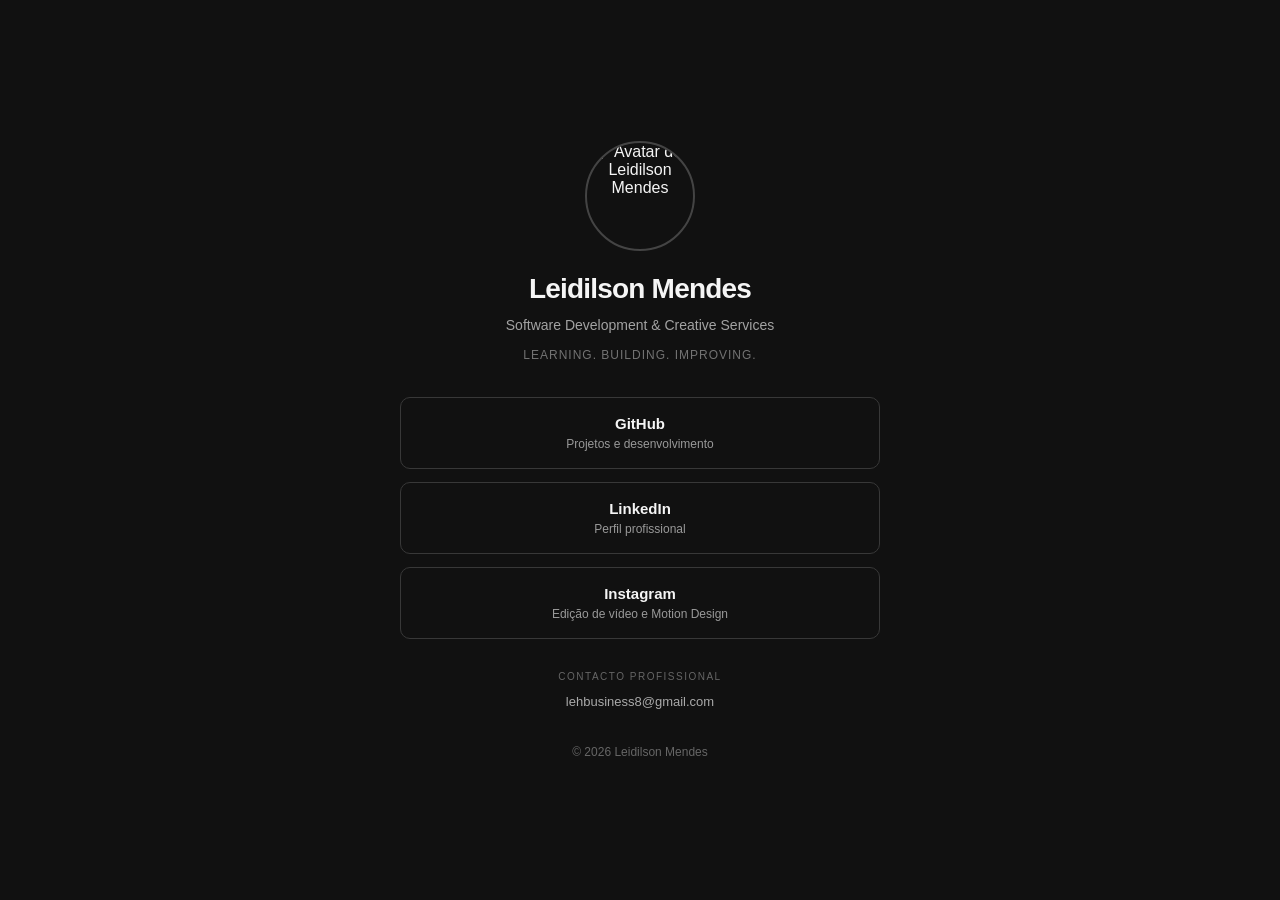
==== index.html @ 33754f7c "Restore mobile-first personal links design." ====
<!DOCTYPE html>
<html lang="pt">
<head>
    <meta charset="UTF-8">
    <meta name="viewport" content="width=device-width, initial-scale=1.0">

    <meta name="description" content="Leidilson Mendes — Software Development & Creative Services.">

    <meta name="theme-color" content="#111111">

    <title>Leidilson Mendes | Links</title>

    <style>
        * {
            margin: 0;
            padding: 0;
            box-sizing: border-box;
        }

        body {
            min-height: 100vh;
            background: #111111;
            color: #f5f5f5;
            font-family: Arial, Helvetica, sans-serif;
            display: flex;
            justify-content: center;
            align-items: center;
            padding: 40px 20px;
        }

        .container {
            width: 100%;
            max-width: 480px;
            text-align: center;
        }

        .avatar {
            display: block;
            width: 110px;
            height: 110px;
            border-radius: 50%;
            object-fit: cover;
            border: 2px solid #444444;
            margin: 0 auto 22px;
        }

        h1 {
            font-size: 28px;
            margin-bottom: 9px;
            letter-spacing: -0.8px;
        }

        .subtitle {
            color: #a3a3a3;
            font-size: 14px;
            line-height: 1.6;
            margin-bottom: 12px;
        }

        .tagline {
            color: #737373;
            font-size: 12px;
            letter-spacing: 1px;
            margin-bottom: 35px;
        }

        .links {
            display: flex;
            flex-direction: column;
            gap: 13px;
        }

        .link {
            position: relative;
            display: flex;
            flex-direction: column;
            align-items: center;
            padding: 17px 35px;
            border: 1px solid #383838;
            border-radius: 10px;
            color: #f5f5f5;
            text-decoration: none;
            font-size: 15px;
            font-weight: 600;
            transition: 0.25s ease;
        }

        .link:hover {
            background: #f5f5f5;
            color: #111111;
            border-color: #f5f5f5;
            transform: translateY(-3px);
        }

        .link span {
            display: block;
            margin-top: 5px;
            font-size: 12px;
            font-weight: normal;
            color: #999999;
        }

        .link:hover span {
            color: #555555;
        }

        .contact {
            margin-top: 32px;
        }

        .contact-label {
            color: #666666;
            font-size: 10px;
            letter-spacing: 1.5px;
            margin-bottom: 10px;
        }

        .contact a {
            color: #aaaaaa;
            font-size: 13px;
            text-decoration: none;
            transition: color 0.25s ease;
        }

        .contact a:hover {
            color: #ffffff;
        }

        footer {
            margin-top: 35px;
            color: #666666;
            font-size: 12px;
        }

        @media (max-width: 480px) {
            body {
                padding: 35px 20px;
            }

            h1 {
                font-size: 25px;
            }

            .avatar {
                width: 100px;
                height: 100px;
            }

            .link {
                padding: 17px 20px;
                min-height: 65px;
            }
        }
    </style>
</head>

<body>

    <main class="container">

        <img
            class="avatar"
            src="https://github.com/leidilson.png"
            alt="Avatar de Leidilson Mendes"
        >

        <h1>Leidilson Mendes</h1>

        <p class="subtitle">
            Software Development & Creative Services
        </p>

        <p class="tagline">
            LEARNING. BUILDING. IMPROVING.
        </p>

        <nav class="links" aria-label="Redes sociais">

            <a class="link"
               href="https://github.com/leidilson"
               target="_blank"
               rel="noopener noreferrer">
                GitHub
                <span>Projetos e desenvolvimento</span>
            </a>

            <a class="link"
               href="https://www.linkedin.com/in/leidilson-mendes-01b365444/"
               target="_blank"
               rel="noopener noreferrer">
                LinkedIn
                <span>Perfil profissional</span>
            </a>

            <a class="link"
               href="https://www.instagram.com/prodbyleh/"
               target="_blank"
               rel="noopener noreferrer">
                Instagram
                <span>Edição de vídeo e Motion Design</span>
            </a>

        </nav>

        <section class="contact">
            <p class="contact-label">CONTACTO PROFISSIONAL</p>

            <a href="mailto:lehbusiness8@gmail.com">
                lehbusiness8@gmail.com
            </a>
        </section>

        <footer>
            © 2026 Leidilson Mendes
        </footer>

    </main>

</body>
</html>
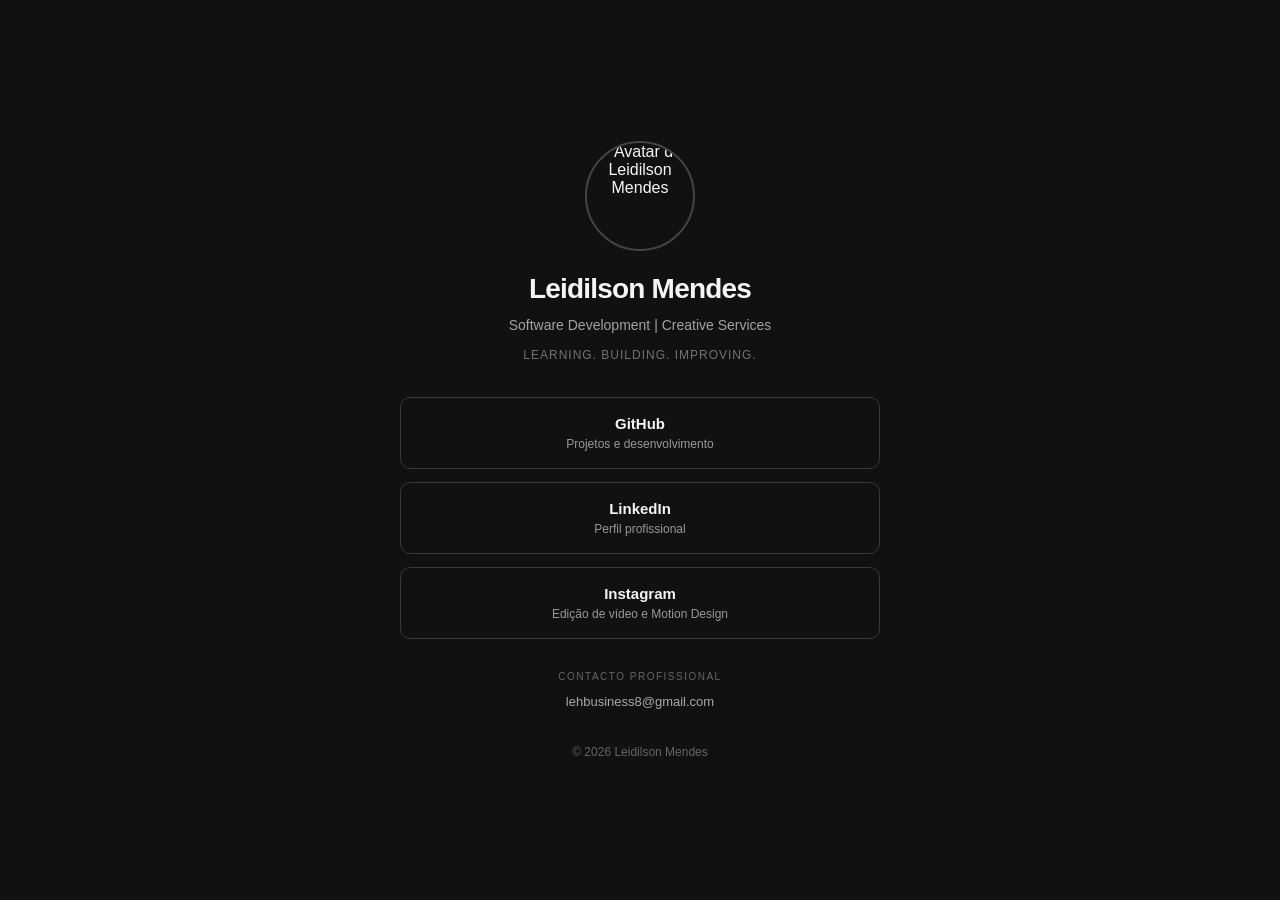
==== commit 9ef0808d: "Atualizar o index.html" ====
--- a/index.html
+++ b/index.html
@@ -168,7 +168,7 @@
         <h1>Leidilson Mendes</h1>
 
         <p class="subtitle">
-            Software Development & Creative Services
+            Software Development | Creative Services
         </p>
 
         <p class="tagline">
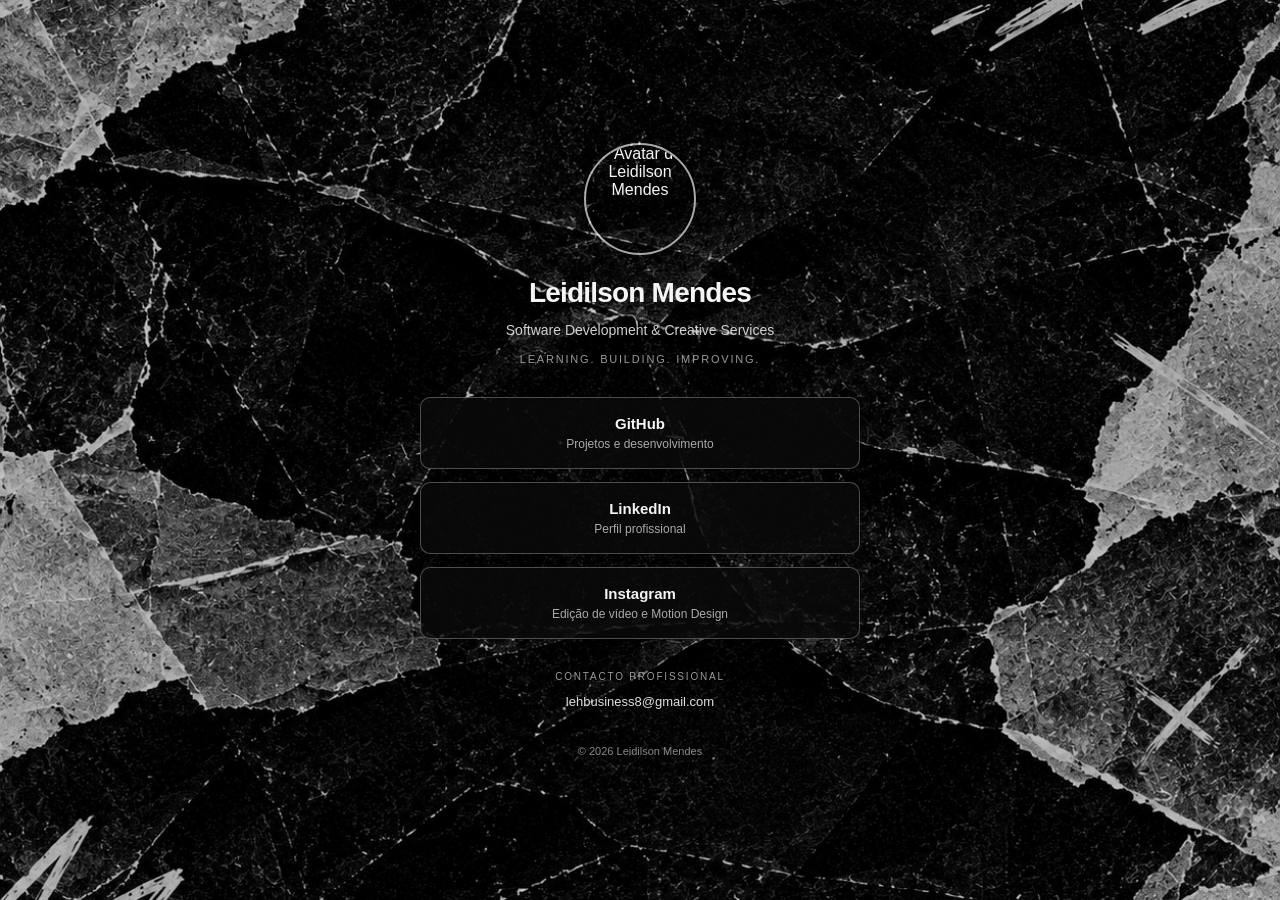
==== commit e4c837ef: "Atualizar o index.html" ====
--- a/index.html
+++ b/index.html
@@ -6,65 +6,93 @@
     <meta name="viewport" content="width=device-width, initial-scale=1.0">
 
     <meta name="description" content="Leidilson Mendes — Software Development & Creative Services.">
-
     <meta name="theme-color" content="#111111">
 
     <title>Leidilson Mendes | Links</title>
 
     <style>
+        /* RESET */
         * {
             margin: 0;
             padding: 0;
             box-sizing: border-box;
         }
 
+        /* PAGE */
         body {
             min-height: 100vh;
-            background: #111111;
+            min-height: 100svh;
+
+            background-color: #111111;
+            background-image:
+                linear-gradient(
+                    rgba(0, 0, 0, 0.18),
+                    rgba(0, 0, 0, 0.18)
+                ),
+                url("6C16EB30-25A8-4953-8AC8-63F494A24E02.png");
+
+            background-size: cover;
+            background-position: center;
+            background-repeat: no-repeat;
+            background-attachment: scroll;
+
             color: #f5f5f5;
             font-family: Arial, Helvetica, sans-serif;
+
             display: flex;
             justify-content: center;
             align-items: center;
+
             padding: 40px 20px;
         }
 
+        /* MAIN CONTAINER */
         .container {
             width: 100%;
-            max-width: 480px;
+            max-width: 440px;
             text-align: center;
+        }
+
+        /* PROFILE */
+        .profile {
+            margin-bottom: 32px;
         }
 
         .avatar {
             display: block;
-            width: 110px;
-            height: 110px;
+            width: 112px;
+            height: 112px;
+
+            object-fit: cover;
+            object-position: center;
+
             border-radius: 50%;
-            object-fit: cover;
-            border: 2px solid #444444;
+            border: 2px solid rgba(255, 255, 255, 0.65);
+
             margin: 0 auto 22px;
         }
 
         h1 {
             font-size: 28px;
-            margin-bottom: 9px;
+            font-weight: 700;
             letter-spacing: -0.8px;
+            margin-bottom: 10px;
         }
 
         .subtitle {
-            color: #a3a3a3;
+            color: #d0d0d0;
             font-size: 14px;
             line-height: 1.6;
             margin-bottom: 12px;
         }
 
         .tagline {
-            color: #737373;
-            font-size: 12px;
-            letter-spacing: 1px;
-            margin-bottom: 35px;
-        }
-
+            color: #999999;
+            font-size: 11px;
+            letter-spacing: 1.8px;
+        }
+
+        /* SOCIAL LINKS */
         .links {
             display: flex;
             flex-direction: column;
@@ -72,52 +100,66 @@
         }
 
         .link {
-            position: relative;
             display: flex;
             flex-direction: column;
             align-items: center;
+
+            position: relative;
+
             padding: 17px 35px;
-            border: 1px solid #383838;
+
+            background: rgba(10, 10, 10, 0.82);
+            border: 1px solid rgba(255, 255, 255, 0.28);
             border-radius: 10px;
+
             color: #f5f5f5;
             text-decoration: none;
+
+            transition:
+                background 0.25s ease,
+                border-color 0.25s ease,
+                transform 0.25s ease;
+        }
+
+        .link-title {
             font-size: 15px;
             font-weight: 600;
-            transition: 0.25s ease;
+        }
+
+        .link-description {
+            display: block;
+            margin-top: 5px;
+
+            color: #aaaaaa;
+            font-size: 12px;
+            font-weight: normal;
         }
 
         .link:hover {
             background: #f5f5f5;
+            border-color: #f5f5f5;
             color: #111111;
-            border-color: #f5f5f5;
             transform: translateY(-3px);
         }
 
-        .link span {
-            display: block;
-            margin-top: 5px;
-            font-size: 12px;
-            font-weight: normal;
-            color: #999999;
-        }
-
-        .link:hover span {
+        .link:hover .link-description {
             color: #555555;
         }
 
+        /* CONTACT */
         .contact {
             margin-top: 32px;
         }
 
         .contact-label {
-            color: #666666;
+            color: #999999;
             font-size: 10px;
-            letter-spacing: 1.5px;
+            letter-spacing: 1.8px;
             margin-bottom: 10px;
         }
 
         .contact a {
-            color: #aaaaaa;
+            color: #e0e0e0;
             font-size: 13px;
             text-decoration: none;
             transition: color 0.25s ease;
@@ -125,31 +167,51 @@
 
         .contact a:hover {
             color: #ffffff;
-        }
-
+            text-decoration: underline;
+        }
+
+        /* FOOTER */
         footer {
             margin-top: 35px;
-            color: #666666;
-            font-size: 12px;
-        }
-
+            color: #888888;
+            font-size: 11px;
+        }
+
+        /* MOBILE */
         @media (max-width: 480px) {
             body {
                 padding: 35px 20px;
             }
 
+            .container {
+                max-width: 380px;
+            }
+
+            .avatar {
+                width: 105px;
+                height: 105px;
+            }
+
             h1 {
                 font-size: 25px;
             }
 
-            .avatar {
-                width: 100px;
-                height: 100px;
+            .subtitle {
+                font-size: 13px;
             }
 
             .link {
-                padding: 17px 20px;
                 min-height: 65px;
+                padding: 16px 20px;
+            }
+        }
+
+        /* REDUCED MOTION */
+        @media (prefers-reduced-motion: reduce) {
+            *,
+            *::before,
+            *::after {
+                transition: none !important;
             }
         }
     </style>
@@ -159,58 +221,82 @@
 
     <main class="container">
 
-        <img
-            class="avatar"
-            src="https://github.com/leidilson.png"
-            alt="Avatar de Leidilson Mendes"
-        >
-
-        <h1>Leidilson Mendes</h1>
-
-        <p class="subtitle">
-            Software Development | Creative Services
-        </p>
-
-        <p class="tagline">
-            LEARNING. BUILDING. IMPROVING.
-        </p>
-
+        <!-- PROFILE -->
+        <header class="profile">
+
+            <img
+                class="avatar"
+                src="https://github.com/leidilson.png"
+                alt="Avatar de Leidilson Mendes"
+            >
+
+            <h1>Leidilson Mendes</h1>
+
+            <p class="subtitle">
+                Software Development & Creative Services
+            </p>
+
+            <p class="tagline">
+                LEARNING. BUILDING. IMPROVING.
+            </p>
+
+        </header>
+
+        <!-- SOCIAL LINKS -->
         <nav class="links" aria-label="Redes sociais">
 
-            <a class="link"
-               href="https://github.com/leidilson"
-               target="_blank"
-               rel="noopener noreferrer">
-                GitHub
-                <span>Projetos e desenvolvimento</span>
+            <a
+                class="link"
+                href="https://github.com/leidilson"
+                target="_blank"
+                rel="noopener noreferrer"
+            >
+                <span class="link-title">GitHub</span>
+                <span class="link-description">
+                    Projetos e desenvolvimento
+                </span>
             </a>
 
-            <a class="link"
-               href="https://www.linkedin.com/in/leidilson-mendes-01b365444/"
-               target="_blank"
-               rel="noopener noreferrer">
-                LinkedIn
-                <span>Perfil profissional</span>
+            <a
+                class="link"
+                href="https://www.linkedin.com/in/leidilson-mendes-01b365444/"
+                target="_blank"
+                rel="noopener noreferrer"
+            >
+                <span class="link-title">LinkedIn</span>
+                <span class="link-description">
+                    Perfil profissional
+                </span>
             </a>
 
-            <a class="link"
-               href="https://www.instagram.com/prodbyleh/"
-               target="_blank"
-               rel="noopener noreferrer">
-                Instagram
-                <span>Edição de vídeo e Motion Design</span>
+            <a
+                class="link"
+                href="https://www.instagram.com/prodbyleh/"
+                target="_blank"
+                rel="noopener noreferrer"
+            >
+                <span class="link-title">Instagram</span>
+                <span class="link-description">
+                    Edição de vídeo e Motion Design
+                </span>
             </a>
 
         </nav>
 
+        <!-- EMAIL -->
         <section class="contact">
-            <p class="contact-label">CONTACTO PROFISSIONAL</p>
+
+            <p class="contact-label">
+                CONTACTO PROFISSIONAL
+            </p>
 
             <a href="mailto:lehbusiness8@gmail.com">
                 lehbusiness8@gmail.com
             </a>
+
         </section>
 
+        <!-- FOOTER -->
         <footer>
             © 2026 Leidilson Mendes
         </footer>
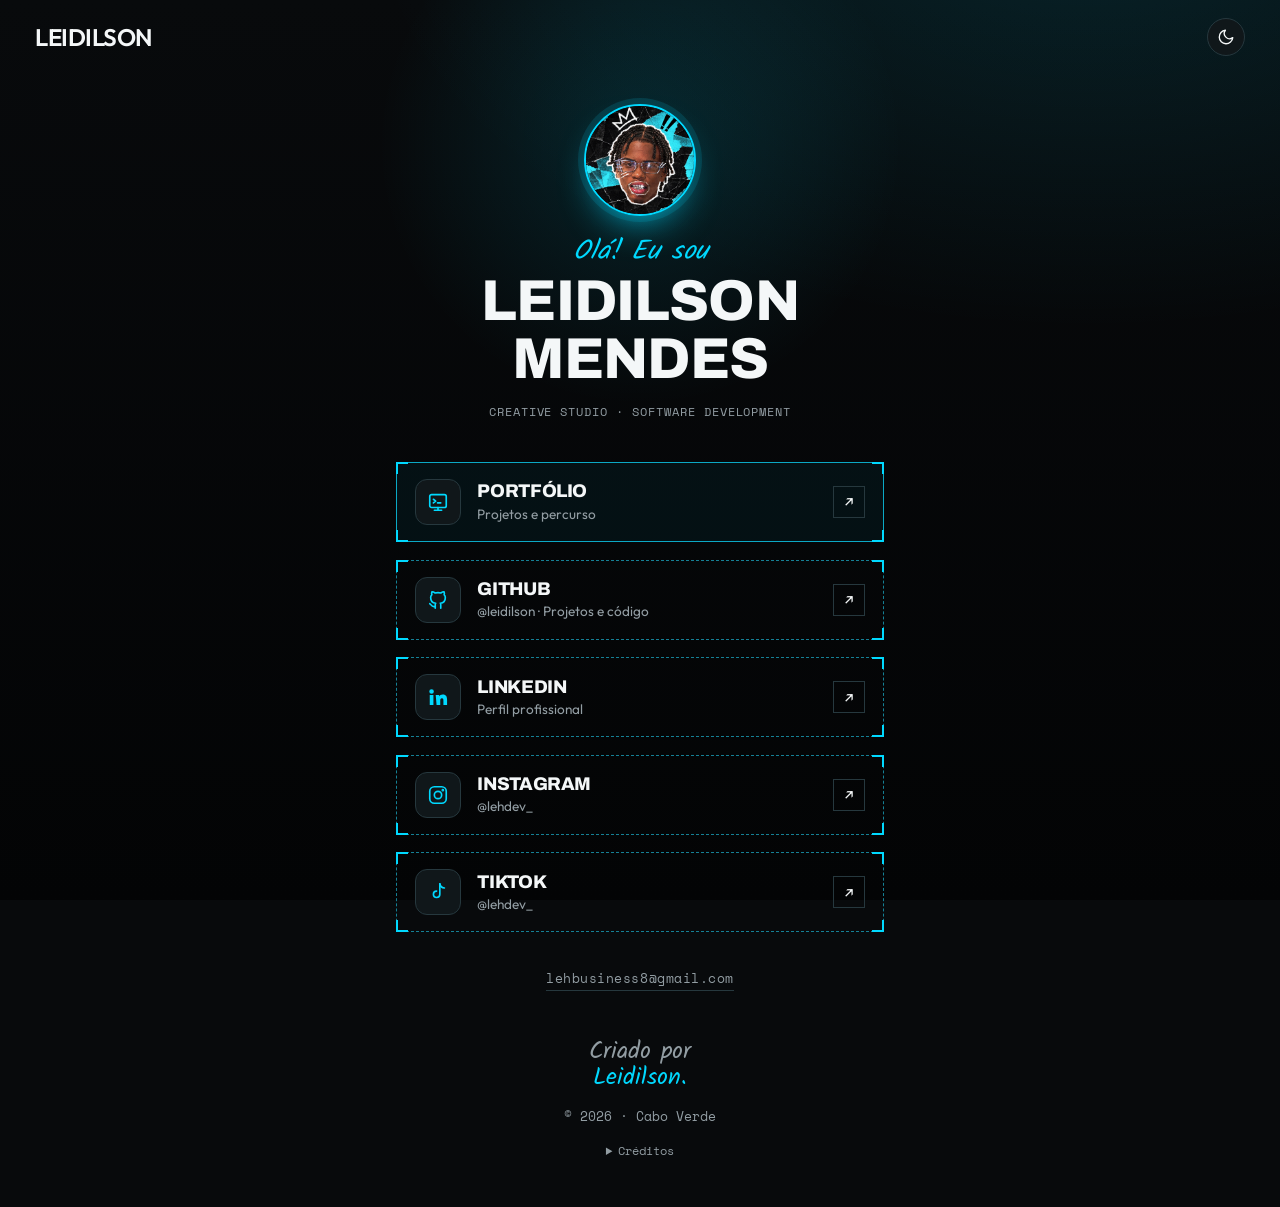
==== commit c2fe4494: "Publish Linktree and portfolio" ====
--- a/index.html
+++ b/index.html
@@ -1,307 +1,345 @@
 
-<!DOCTYPE html>
-<html lang="pt">
+<!doctype html>
+<html lang="pt" data-theme="dark">
 <head>
-    <meta charset="UTF-8">
-    <meta name="viewport" content="width=device-width, initial-scale=1.0">
-
-    <meta name="description" content="Leidilson Mendes — Software Development & Creative Services.">
-    <meta name="theme-color" content="#111111">
-
-    <title>Leidilson Mendes | Links</title>
-
-    <style>
-        /* RESET */
-        * {
-            margin: 0;
-            padding: 0;
-            box-sizing: border-box;
-        }
-
-        /* PAGE */
-        body {
-            min-height: 100vh;
-            min-height: 100svh;
-
-            background-color: #111111;
-            background-image:
-                linear-gradient(
-                    rgba(0, 0, 0, 0.18),
-                    rgba(0, 0, 0, 0.18)
-                ),
-                url("6C16EB30-25A8-4953-8AC8-63F494A24E02.png");
-
-            background-size: cover;
-            background-position: center;
-            background-repeat: no-repeat;
-            background-attachment: scroll;
-
-            color: #f5f5f5;
-            font-family: Arial, Helvetica, sans-serif;
-
-            display: flex;
-            justify-content: center;
-            align-items: center;
-
-            padding: 40px 20px;
-        }
-
-        /* MAIN CONTAINER */
-        .container {
-            width: 100%;
-            max-width: 440px;
-            text-align: center;
-        }
-
-        /* PROFILE */
-        .profile {
-            margin-bottom: 32px;
-        }
-
-        .avatar {
-            display: block;
-            width: 112px;
-            height: 112px;
-
-            object-fit: cover;
-            object-position: center;
-
-            border-radius: 50%;
-            border: 2px solid rgba(255, 255, 255, 0.65);
-
-            margin: 0 auto 22px;
-        }
-
-        h1 {
-            font-size: 28px;
-            font-weight: 700;
-            letter-spacing: -0.8px;
-            margin-bottom: 10px;
-        }
-
-        .subtitle {
-            color: #d0d0d0;
-            font-size: 14px;
-            line-height: 1.6;
-            margin-bottom: 12px;
-        }
-
-        .tagline {
-            color: #999999;
-            font-size: 11px;
-            letter-spacing: 1.8px;
-        }
-
-        /* SOCIAL LINKS */
-        .links {
-            display: flex;
-            flex-direction: column;
-            gap: 13px;
-        }
-
-        .link {
-            display: flex;
-            flex-direction: column;
-            align-items: center;
-
-            position: relative;
-
-            padding: 17px 35px;
-
-            background: rgba(10, 10, 10, 0.82);
-            border: 1px solid rgba(255, 255, 255, 0.28);
-            border-radius: 10px;
-
-            color: #f5f5f5;
-            text-decoration: none;
-
-            transition:
-                background 0.25s ease,
-                border-color 0.25s ease,
-                transform 0.25s ease;
-        }
-
-        .link-title {
-            font-size: 15px;
-            font-weight: 600;
-        }
-
-        .link-description {
-            display: block;
-            margin-top: 5px;
-
-            color: #aaaaaa;
-            font-size: 12px;
-            font-weight: normal;
-        }
-
-        .link:hover {
-            background: #f5f5f5;
-            border-color: #f5f5f5;
-            color: #111111;
-            transform: translateY(-3px);
-        }
-
-        .link:hover .link-description {
-            color: #555555;
-        }
-
-        /* CONTACT */
-        .contact {
-            margin-top: 32px;
-        }
-
-        .contact-label {
-            color: #999999;
-            font-size: 10px;
-            letter-spacing: 1.8px;
-            margin-bottom: 10px;
-        }
-
-        .contact a {
-            color: #e0e0e0;
-            font-size: 13px;
-            text-decoration: none;
-            transition: color 0.25s ease;
-        }
-
-        .contact a:hover {
-            color: #ffffff;
-            text-decoration: underline;
-        }
-
-        /* FOOTER */
-        footer {
-            margin-top: 35px;
-            color: #888888;
-            font-size: 11px;
-        }
-
-        /* MOBILE */
-        @media (max-width: 480px) {
-            body {
-                padding: 35px 20px;
-            }
-
-            .container {
-                max-width: 380px;
-            }
-
-            .avatar {
-                width: 105px;
-                height: 105px;
-            }
-
-            h1 {
-                font-size: 25px;
-            }
-
-            .subtitle {
-                font-size: 13px;
-            }
-
-            .link {
-                min-height: 65px;
-                padding: 16px 20px;
-            }
-        }
-
-        /* REDUCED MOTION */
-        @media (prefers-reduced-motion: reduce) {
-            *,
-            *::before,
-            *::after {
-                transition: none !important;
-            }
-        }
-    </style>
+  <meta charset="utf-8" />
+  <meta name="viewport" content="width=device-width, initial-scale=1" />
+  <meta name="theme-color" content="#080a0d" />
+
+  <title>Leidilson — Creative Studio</title>
+
+  <meta
+    name="description"
+    content="Leidilson Mendes — Edição de vídeo, motion design e desenvolvimento de software. Explora os meus projetos e acompanha o meu percurso."
+  />
+
+  <link rel="preconnect" href="https://fonts.googleapis.com" />
+  <link rel="preconnect" href="https://fonts.gstatic.com" crossorigin />
+
+  <link
+    href="https://fonts.googleapis.com/css2?family=Archivo:ital,wght@0,500;0,800;1,300;1,500&family=Kalam:wght@400&family=Outfit:wght@400;500;600&family=Space+Mono:wght@400;700&display=swap"
+    rel="stylesheet"
+  />
+
+  <link rel="stylesheet" href="style.css" />
+
+  <script>
+    try {
+      document.documentElement.dataset.theme =
+        localStorage.getItem('theme') || 'dark';
+    } catch {}
+  </script>
 </head>
 
-<body>
-
-    <main class="container">
-
-        <!-- PROFILE -->
-        <header class="profile">
-
-            <img
-                class="avatar"
-                src="https://github.com/leidilson.png"
-                alt="Avatar de Leidilson Mendes"
-            >
-
-            <h1>Leidilson Mendes</h1>
-
-            <p class="subtitle">
-                Software Development & Creative Services
-            </p>
-
-            <p class="tagline">
-                LEARNING. BUILDING. IMPROVING.
-            </p>
-
-        </header>
-
-        <!-- SOCIAL LINKS -->
-        <nav class="links" aria-label="Redes sociais">
-
-            <a
-                class="link"
-                href="https://github.com/leidilson"
-                target="_blank"
-                rel="noopener noreferrer"
-            >
-                <span class="link-title">GitHub</span>
-                <span class="link-description">
-                    Projetos e desenvolvimento
-                </span>
-            </a>
-
-            <a
-                class="link"
-                href="https://www.linkedin.com/in/leidilson-mendes-01b365444/"
-                target="_blank"
-                rel="noopener noreferrer"
-            >
-                <span class="link-title">LinkedIn</span>
-                <span class="link-description">
-                    Perfil profissional
-                </span>
-            </a>
-
-            <a
-                class="link"
-                href="https://www.instagram.com/prodbyleh/"
-                target="_blank"
-                rel="noopener noreferrer"
-            >
-                <span class="link-title">Instagram</span>
-                <span class="link-description">
-                    Edição de vídeo e Motion Design
-                </span>
-            </a>
-
-        </nav>
-
-        <!-- EMAIL -->
-        <section class="contact">
-
-            <p class="contact-label">
-                CONTACTO PROFISSIONAL
-            </p>
-
-            <a href="mailto:lehbusiness8@gmail.com">
-                lehbusiness8@gmail.com
-            </a>
-
-        </section>
-
-        <!-- FOOTER -->
-        <footer>
-            © 2026 Leidilson Mendes
-        </footer>
-
-    </main>
+<body class="links-page">
+
+  <!-- CABEÇALHO -->
+  <header class="topbar">
+    <a class="logo" href="#top">LEIDILSON</a>
+
+    <button
+      class="theme-toggle"
+      type="button"
+      aria-label="Alternar tema claro/escuro"
+    >
+      <svg
+        class="moon"
+        viewBox="0 0 24 24"
+        width="18"
+        height="18"
+        fill="none"
+        stroke="currentColor"
+        stroke-width="1.8"
+        stroke-linecap="round"
+        stroke-linejoin="round"
+        aria-hidden="true"
+      >
+        <path d="M21 12.8A9 9 0 1 1 11.2 3a7 7 0 0 0 9.8 9.8z"/>
+      </svg>
+
+      <svg
+        class="sun"
+        viewBox="0 0 24 24"
+        width="18"
+        height="18"
+        fill="none"
+        stroke="currentColor"
+        stroke-width="1.8"
+        stroke-linecap="round"
+        aria-hidden="true"
+      >
+        <circle cx="12" cy="12" r="4.5"/>
+        <path d="M12 2v2M12 20v2M4.9 4.9l1.4 1.4M17.7 17.7l1.4 1.4M2 12h2M20 12h2M4.9 19.1l1.4-1.4M17.7 6.3l1.4-1.4"/>
+      </svg>
+    </button>
+  </header>
+
+  <main class="links" id="top">
+
+    <!-- PERFIL -->
+    <section class="profile">
+
+      <img
+        class="avatar"
+        src="assets/leidilson.PNG"
+        alt="Fotografia de perfil de Leidilson Mendes"
+        width="112"
+        height="112"
+      />
+
+      <p class="greet">Olá! Eu sou</p>
+
+      <h1 class="name">
+        <span class="name-first">LEIDILSON MENDES</span>
+      </h1>
+
+      <p class="links-role">
+        CREATIVE STUDIO · SOFTWARE DEVELOPMENT
+      </p>
+
+    </section>
+
+    <!-- LINKS -->
+    <ul class="link-list">
+
+      <!-- PORTFÓLIO -->
+      <li>
+        <a
+          class="link-card featured"
+          href="#top"
+          data-link="portfolio"
+          aria-label="Portfólio — projetos e percurso"
+          title="Portfólio em preparação"
+        >
+          <i class="corner tl"></i>
+          <i class="corner tr"></i>
+          <i class="corner bl"></i>
+          <i class="corner br"></i>
+
+          <span class="link-icon" aria-hidden="true">
+            <svg
+              viewBox="0 0 24 24"
+              width="22"
+              height="22"
+              fill="none"
+              stroke="currentColor"
+              stroke-width="1.8"
+              stroke-linecap="round"
+              stroke-linejoin="round"
+            >
+              <rect x="3" y="4" width="18" height="14" rx="2"/>
+              <path d="M8 21h8M12 18v3M7 9l2.5 2L7 13M11.5 13H15"/>
+            </svg>
+          </span>
+
+          <span class="link-text">
+            <span class="link-title">Portfólio</span>
+            <span class="link-sub">Projetos e percurso</span>
+          </span>
+
+          <span class="link-arrow" aria-hidden="true">↗</span>
+        </a>
+      </li>
+
+      <!-- GITHUB -->
+      <li>
+        <a
+          class="link-card"
+          href="https://github.com/leidilson"
+          target="_blank"
+          rel="noopener noreferrer"
+        >
+          <i class="corner tl"></i>
+          <i class="corner tr"></i>
+          <i class="corner bl"></i>
+          <i class="corner br"></i>
+
+          <span class="link-icon" aria-hidden="true">
+            <svg
+              viewBox="0 0 24 24"
+              width="22"
+              height="22"
+              fill="none"
+              stroke="currentColor"
+              stroke-width="1.8"
+              stroke-linecap="round"
+              stroke-linejoin="round"
+            >
+              <path d="M9 19c-4.3 1.4-4.3-2.5-6-3m12 5v-3.5c0-1 .1-1.4-.5-2 2.8-.3 5.5-1.4 5.5-6a4.6 4.6 0 0 0-1.3-3.2 4.2 4.2 0 0 0-.1-3.2s-1.1-.3-3.5 1.3a12.3 12.3 0 0 0-6.2 0C6.5 2.8 5.4 3.1 5.4 3.1a4.2 4.2 0 0 0-.1 3.2A4.6 4.6 0 0 0 4 9.5c0 4.6 2.7 5.7 5.5 6-.6.6-.6 1.2-.5 2V21"/>
+            </svg>
+          </span>
+
+          <span class="link-text">
+            <span class="link-title">GitHub</span>
+            <span class="link-sub">@leidilson · Projetos e código</span>
+          </span>
+
+          <span class="link-arrow" aria-hidden="true">↗</span>
+        </a>
+      </li>
+
+      <!-- LINKEDIN -->
+      <li>
+        <a
+          class="link-card"
+          href="https://www.linkedin.com/in/leidilson/"
+          target="_blank"
+          rel="noopener noreferrer"
+        >
+          <i class="corner tl"></i>
+          <i class="corner tr"></i>
+          <i class="corner bl"></i>
+          <i class="corner br"></i>
+
+          <span class="link-icon" aria-hidden="true">
+            <svg
+              viewBox="0 0 24 24"
+              width="22"
+              height="22"
+              fill="currentColor"
+            >
+              <path d="M4.98 3.5a2.5 2.5 0 1 1 0 5 2.5 2.5 0 0 1 0-5zM3 9.75h4v11H3zM9.5 9.75h3.8v1.5h.06c.53-1 1.83-2.05 3.77-2.05 4.03 0 4.77 2.65 4.77 6.1v5.45h-4v-4.83c0-1.15-.02-2.63-1.6-2.63-1.6 0-1.85 1.25-1.85 2.55v4.91h-4z"/>
+            </svg>
+          </span>
+
+          <span class="link-text">
+            <span class="link-title">LinkedIn</span>
+            <span class="link-sub">Perfil profissional</span>
+          </span>
+
+          <span class="link-arrow" aria-hidden="true">↗</span>
+        </a>
+      </li>
+
+      <!-- INSTAGRAM -->
+      <li>
+        <a
+          class="link-card"
+          href="https://www.instagram.com/lehdev_/"
+          target="_blank"
+          rel="noopener noreferrer"
+        >
+          <i class="corner tl"></i>
+          <i class="corner tr"></i>
+          <i class="corner bl"></i>
+          <i class="corner br"></i>
+
+          <span class="link-icon" aria-hidden="true">
+            <svg
+              viewBox="0 0 24 24"
+              width="22"
+              height="22"
+              fill="none"
+              stroke="currentColor"
+              stroke-width="1.8"
+              stroke-linecap="round"
+              stroke-linejoin="round"
+            >
+              <rect x="3" y="3" width="18" height="18" rx="5"/>
+              <circle cx="12" cy="12" r="4"/>
+              <circle cx="17.3" cy="6.7" r="0.6" fill="currentColor"/>
+            </svg>
+          </span>
+
+          <span class="link-text">
+            <span class="link-title">Instagram</span>
+            <span class="link-sub">@lehdev_</span>
+          </span>
+
+          <span class="link-arrow" aria-hidden="true">↗</span>
+        </a>
+      </li>
+
+      <!-- TIKTOK -->
+      <li>
+        <a
+          class="link-card"
+          href="https://www.tiktok.com/@lehdev_"
+          target="_blank"
+          rel="noopener noreferrer"
+        >
+          <i class="corner tl"></i>
+          <i class="corner tr"></i>
+          <i class="corner bl"></i>
+          <i class="corner br"></i>
+
+          <span class="link-icon" aria-hidden="true">
+            <svg
+              viewBox="0 0 24 24"
+              width="22"
+              height="22"
+              fill="none"
+              stroke="currentColor"
+              stroke-width="1.8"
+              stroke-linecap="round"
+              stroke-linejoin="round"
+            >
+              <path d="M14 3v11.5a3.5 3.5 0 1 1-3.5-3.5"/>
+              <path d="M14 3c.4 2.6 2.2 4.4 5 4.6"/>
+            </svg>
+          </span>
+
+          <span class="link-text">
+            <span class="link-title">TikTok</span>
+            <span class="link-sub">@lehdev_</span>
+          </span>
+
+          <span class="link-arrow" aria-hidden="true">↗</span>
+        </a>
+      </li>
+
+    </ul>
+
+    <!-- E-MAIL -->
+    <a class="link-mail" href="mailto:lehbusiness8@gmail.com">
+      lehbusiness8@gmail.com
+    </a>
+
+    <!-- RODAPÉ -->
+    <footer class="links-foot">
+
+      <p class="sig-by">Criado por</p>
+      <p class="sig-name">Leidilson.</p>
+
+      <p class="copy">© 2026 · Cabo Verde</p>
+
+      <details class="credit">
+        <summary>Créditos</summary>
+
+        <p>
+          Código-base original:
+          <a
+            class="reference"
+            href="https://github.com/jhotadev"
+            target="_blank"
+            rel="noopener noreferrer"
+          >
+            @jhotadev
+          </a>
+        </p>
+      </details>
+
+    </footer>
+
+  </main>
+
+  <!-- ALTERNAR TEMA -->
+  <script>
+    const themeToggle = document.querySelector('.theme-toggle');
+
+    themeToggle.addEventListener('click', () => {
+      const currentTheme = document.documentElement.dataset.theme;
+
+      const newTheme =
+        currentTheme === 'dark' ? 'light' : 'dark';
+
+      document.documentElement.dataset.theme = newTheme;
+
+      try {
+        localStorage.setItem('theme', newTheme);
+      } catch {}
+    });
+  </script>
 
 </body>
 </html>
--- a/style.css
+++ b/style.css
@@ -0,0 +1,467 @@
+
+:root {
+  --bg: #080a0c;
+  --bg-deep: #030405;
+  --text: #f4f7f8;
+  --muted: #929da3;
+  --accent: #00d9ff;
+  --pill-bg: #10171a;
+  --pill-border: #26383e;
+  --glow: rgba(0, 217, 255, 0.13);
+}
+
+:root[data-theme="light"] {
+  --bg: #f3f7f8;
+  --bg-deep: #e6edef;
+  --text: #101719;
+  --muted: #65757a;
+  --accent: #009dbb;
+  --pill-bg: #e5eff1;
+  --pill-border: #c4d8dc;
+  --glow: rgba(0, 157, 187, 0.12);
+}
+
+* {
+  box-sizing: border-box;
+  margin: 0;
+  padding: 0;
+}
+
+html,
+body {
+  height: 100%;
+}
+
+body {
+  background: var(--bg);
+  background-image:
+    radial-gradient(
+      1200px 700px at 85% -10%,
+      color-mix(in srgb, var(--accent) 12%, transparent),
+      transparent 60%
+    ),
+    linear-gradient(180deg, var(--bg) 0%, var(--bg-deep) 100%);
+  background-attachment: fixed;
+  color: var(--text);
+  font-family: "Outfit", system-ui, sans-serif;
+  overflow-x: hidden;
+  transition: background-color 0.4s ease, color 0.4s ease;
+}
+
+a {
+  color: inherit;
+  text-decoration: none;
+}
+
+button {
+  font: inherit;
+  color: inherit;
+  background: none;
+  border: 0;
+  cursor: pointer;
+}
+
+/* ---------- Topo ---------- */
+
+.topbar {
+  position: fixed;
+  inset: 0 0 auto 0;
+  z-index: 10;
+  display: flex;
+  align-items: center;
+  gap: 1rem;
+  padding: 1.1rem 2.2rem;
+}
+
+.logo {
+  font-weight: 600;
+  font-size: 1.5rem;
+  letter-spacing: -0.02em;
+  margin-right: auto;
+}
+
+.theme-toggle {
+  width: 38px;
+  height: 38px;
+  display: grid;
+  place-items: center;
+  border-radius: 50%;
+  border: 1px solid var(--pill-border);
+  background: var(--pill-bg);
+  transition: border-color 0.3s, background-color 0.3s, transform 0.3s;
+}
+
+.theme-toggle:hover {
+  border-color: var(--accent);
+  transform: rotate(12deg);
+}
+
+.theme-toggle .sun {
+  display: none;
+}
+
+:root[data-theme="light"] .theme-toggle .sun {
+  display: block;
+}
+
+:root[data-theme="light"] .theme-toggle .moon {
+  display: none;
+}
+
+/* ---------- Saudação e nome ---------- */
+
+.greet {
+  font-family: "Kalam", cursive;
+  font-style: italic;
+  color: var(--accent);
+  line-height: 1.1;
+}
+
+.name {
+  font-family: "Archivo", sans-serif;
+  font-weight: 800;
+  line-height: 1.02;
+  letter-spacing: -0.035em;
+  text-transform: uppercase;
+}
+
+.name span {
+  display: block;
+}
+
+@media (max-width: 860px) {
+  .topbar {
+    padding: 1rem 16px;
+  }
+}
+
+.links-page {
+  min-height: 100%;
+}
+
+.links {
+  max-width: 520px;
+  margin: 0 auto;
+  padding: 6.5rem 16px 3rem;
+  display: flex;
+  flex-direction: column;
+  align-items: center;
+  background:
+    radial-gradient(
+      ellipse 70% 30% at 50% 12%,
+      var(--glow),
+      transparent 72%
+    );
+}
+
+/* ---------- Perfil ---------- */
+
+.profile {
+  text-align: center;
+  animation: rise 0.9s cubic-bezier(.2,.7,.2,1) both;
+}
+
+.avatar {
+  display: block;
+  width: 112px;
+  height: 112px;
+  margin: 0 auto 1.3rem;
+  border-radius: 50%;
+  object-fit: cover;
+  border: 2px solid var(--accent);
+  box-shadow:
+    0 0 0 6px var(--glow),
+    0 18px 40px -18px var(--accent);
+}
+
+.profile .greet {
+  font-size: clamp(1.3rem, 5vw, 1.7rem);
+  margin-bottom: 0.3rem;
+}
+
+.profile .name-first {
+  font-size: clamp(2.6rem, 11vw, 3.6rem);
+}
+
+.profile .name-last {
+  font-size: clamp(2.1rem, 9vw, 2.95rem);
+}
+
+.links-role {
+  font-family: "Space Mono", monospace;
+  font-size: 0.75rem;
+  letter-spacing: 0.08em;
+  text-transform: uppercase;
+  color: var(--muted);
+  margin-top: 0.9rem;
+}
+
+/* ---------- Cards de link ---------- */
+
+.link-list {
+  list-style: none;
+  width: 100%;
+  margin-top: 2.6rem;
+  display: flex;
+  flex-direction: column;
+  gap: 1.1rem;
+}
+
+.link-list li {
+  animation: rise 0.8s cubic-bezier(.2,.7,.2,1) both;
+}
+
+.link-list li:nth-child(1) { animation-delay: 0.15s; }
+.link-list li:nth-child(2) { animation-delay: 0.22s; }
+.link-list li:nth-child(3) { animation-delay: 0.29s; }
+.link-list li:nth-child(4) { animation-delay: 0.36s; }
+.link-list li:nth-child(5) { animation-delay: 0.43s; }
+.link-list li:nth-child(6) { animation-delay: 0.5s; }
+
+.link-card {
+  position: relative;
+  display: flex;
+  align-items: center;
+  gap: 1rem;
+  padding: 1rem 1.15rem;
+  border: 1px dashed
+    color-mix(in srgb, var(--accent) 45%, var(--pill-border));
+  transition:
+    background-color 0.3s,
+    transform 0.25s ease,
+    border-color 0.3s;
+}
+
+.link-card:hover,
+.link-card:focus-visible {
+  background: color-mix(in srgb, var(--accent) 7%, transparent);
+  transform: translateY(-2px);
+  border-color: var(--accent);
+}
+
+.link-card:focus-visible {
+  outline: 2px solid var(--accent);
+  outline-offset: 4px;
+}
+
+.link-card.featured {
+  border-style: solid;
+  border-color: color-mix(in srgb, var(--accent) 70%, var(--pill-border));
+  background: color-mix(in srgb, var(--accent) 5%, transparent);
+}
+
+.corner {
+  position: absolute;
+  width: 12px;
+  height: 12px;
+  border-color: var(--accent);
+  border-style: solid;
+  border-width: 0;
+}
+
+.corner.tl {
+  top: -1px;
+  left: -1px;
+  border-top-width: 2px;
+  border-left-width: 2px;
+}
+
+.corner.tr {
+  top: -1px;
+  right: -1px;
+  border-top-width: 2px;
+  border-right-width: 2px;
+}
+
+.corner.bl {
+  bottom: -1px;
+  left: -1px;
+  border-bottom-width: 2px;
+  border-left-width: 2px;
+}
+
+.corner.br {
+  bottom: -1px;
+  right: -1px;
+  border-bottom-width: 2px;
+  border-right-width: 2px;
+}
+
+/* ---------- Ícones ---------- */
+
+.link-icon {
+  flex: none;
+  width: 46px;
+  height: 46px;
+  display: grid;
+  place-items: center;
+  border-radius: 12px;
+  background: var(--pill-bg);
+  border: 1px solid var(--pill-border);
+  color: var(--accent);
+  transition:
+    background-color 0.3s,
+    border-color 0.3s,
+    transform 0.3s;
+}
+
+.link-card:hover .link-icon {
+  border-color: var(--accent);
+  transform: scale(1.04);
+}
+
+.link-icon.app {
+  padding: 0;
+  object-fit: cover;
+  border: 0;
+  box-shadow: 0 8px 20px -10px rgba(0, 0, 0, 0.6);
+}
+
+/* ---------- Texto dos links ---------- */
+
+.link-text {
+  flex: 1;
+  min-width: 0;
+  display: flex;
+  flex-direction: column;
+  gap: 0.2rem;
+}
+
+.link-title {
+  font-family: "Archivo", sans-serif;
+  font-weight: 800;
+  font-size: 1.15rem;
+  letter-spacing: -0.02em;
+  text-transform: uppercase;
+}
+
+.link-sub {
+  font-size: 0.85rem;
+  color: var(--muted);
+}
+
+/* ---------- Seta ---------- */
+
+.link-arrow {
+  flex: none;
+  width: 32px;
+  height: 32px;
+  display: grid;
+  place-items: center;
+  border: 1px solid var(--pill-border);
+  font-size: 0.95rem;
+  transition:
+    transform 0.3s ease,
+    background-color 0.3s,
+    color 0.3s,
+    border-color 0.3s;
+}
+
+.link-card:hover .link-arrow {
+  transform: rotate(45deg);
+  background: var(--accent);
+  border-color: var(--accent);
+  color: var(--bg);
+}
+
+/* ---------- E-mail ---------- */
+
+.link-mail {
+  margin-top: 2.2rem;
+  font-family: "Space Mono", monospace;
+  font-size: 0.82rem;
+  letter-spacing: 0.04em;
+  color: var(--muted);
+  border-bottom: 1px solid var(--pill-border);
+  padding-bottom: 2px;
+  transition: color 0.2s, border-color 0.2s;
+  animation: rise 0.8s 0.55s cubic-bezier(.2,.7,.2,1) both;
+}
+
+.link-mail:hover {
+  color: var(--accent);
+  border-color: var(--accent);
+}
+
+/* ---------- Assinatura ---------- */
+
+.links-foot {
+  text-align: center;
+  margin-top: 3rem;
+}
+
+.links-foot .sig-by,
+.links-foot .sig-name {
+  font-family: "Kalam", cursive;
+  font-size: 1.5rem;
+  line-height: 1.1;
+}
+
+.links-foot .sig-by {
+  color: var(--muted);
+}
+
+.links-foot .sig-name {
+  color: var(--accent);
+}
+
+.links-foot .copy {
+  font-family: "Space Mono", monospace;
+  font-size: 0.8rem;
+  color: var(--muted);
+  margin-top: 1rem;
+}
+
+/* ---------- Animações ---------- */
+
+@keyframes rise {
+  from {
+    opacity: 0;
+    transform: translateY(24px);
+  }
+}
+
+@media (prefers-reduced-motion: reduce) {
+  .profile,
+  .link-list li,
+  .link-mail {
+    animation: none;
+  }
+
+  .link-card,
+  .link-arrow,
+  .link-icon,
+  .theme-toggle {
+    transition: none;
+  }
+}
+
+/* ---------- Créditos ---------- */
+
+.credit {
+  margin-top: 1rem;
+  font-family: "Space Mono", monospace;
+  font-size: 0.72rem;
+  color: var(--muted);
+}
+
+.credit summary {
+  cursor: pointer;
+  transition: color 0.2s;
+  list-style-position: inside;
+}
+
+.credit summary:hover {
+  color: var(--accent);
+}
+
+.credit p {
+  margin-top: 0.6rem;
+  line-height: 1.7;
+}
+
+.credit .reference {
+  color: var(--accent);
+  text-decoration: underline;
+  text-underline-offset: 3px;
+}
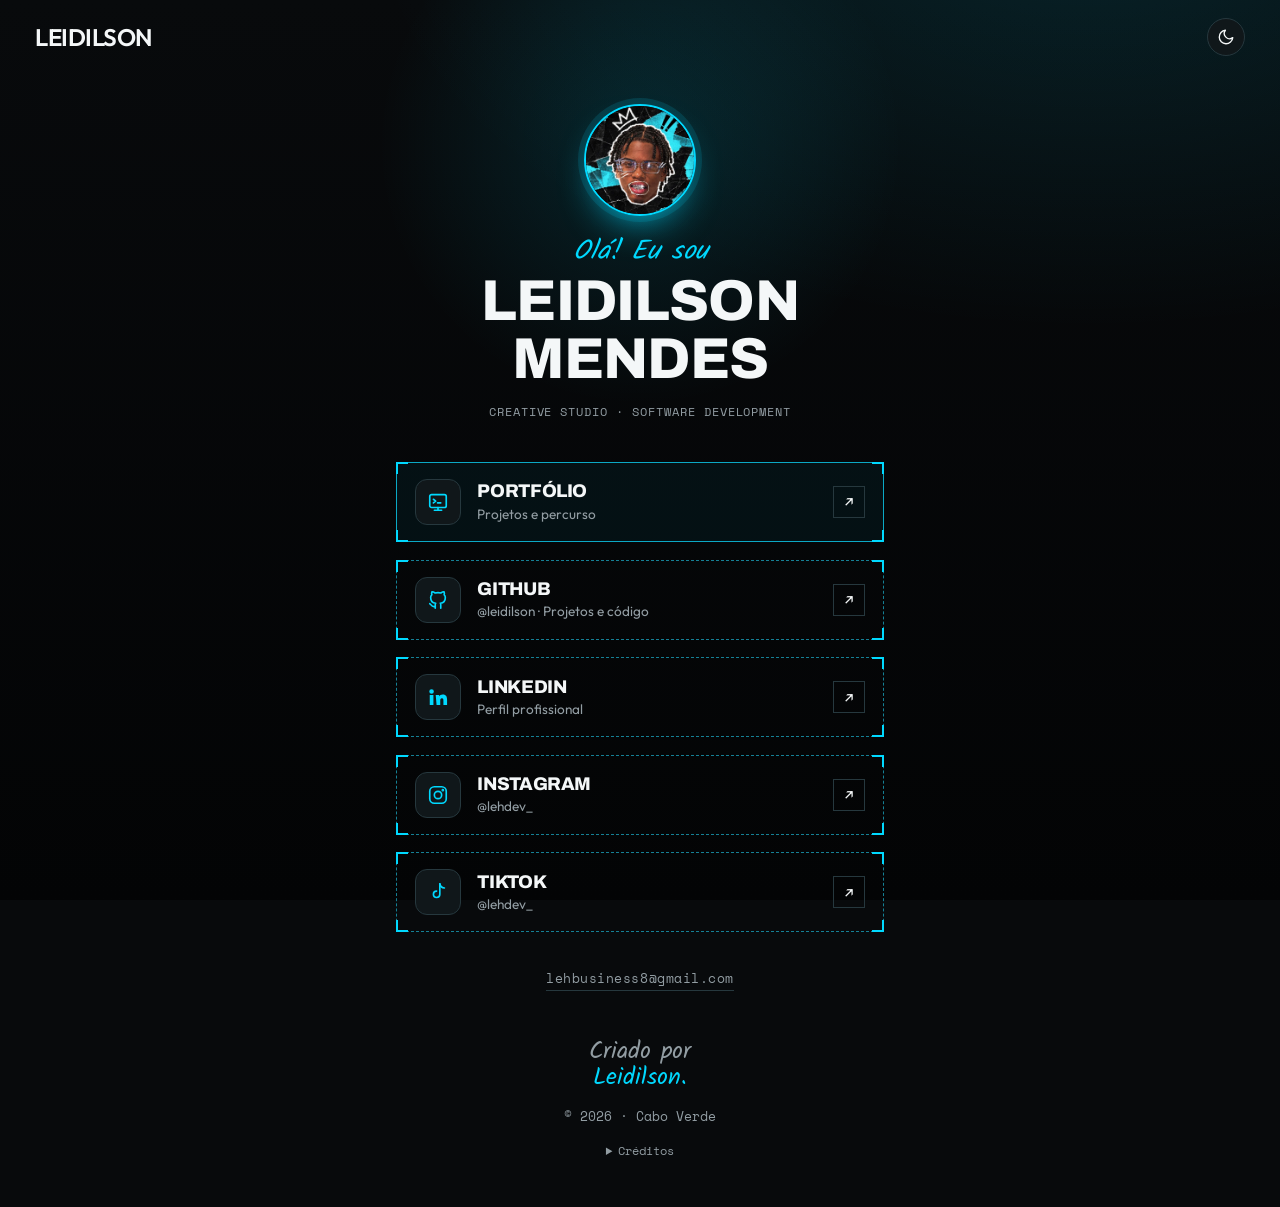
==== commit 2d243909: "Optimize Linktree profile image" ====
--- a/index.html
+++ b/index.html
@@ -81,7 +81,7 @@
 
       <img
         class="avatar"
-        src="assets/leidilson.PNG"
+        src="assets/leidilson.webp"
         alt="Fotografia de perfil de Leidilson Mendes"
         width="112"
         height="112"
